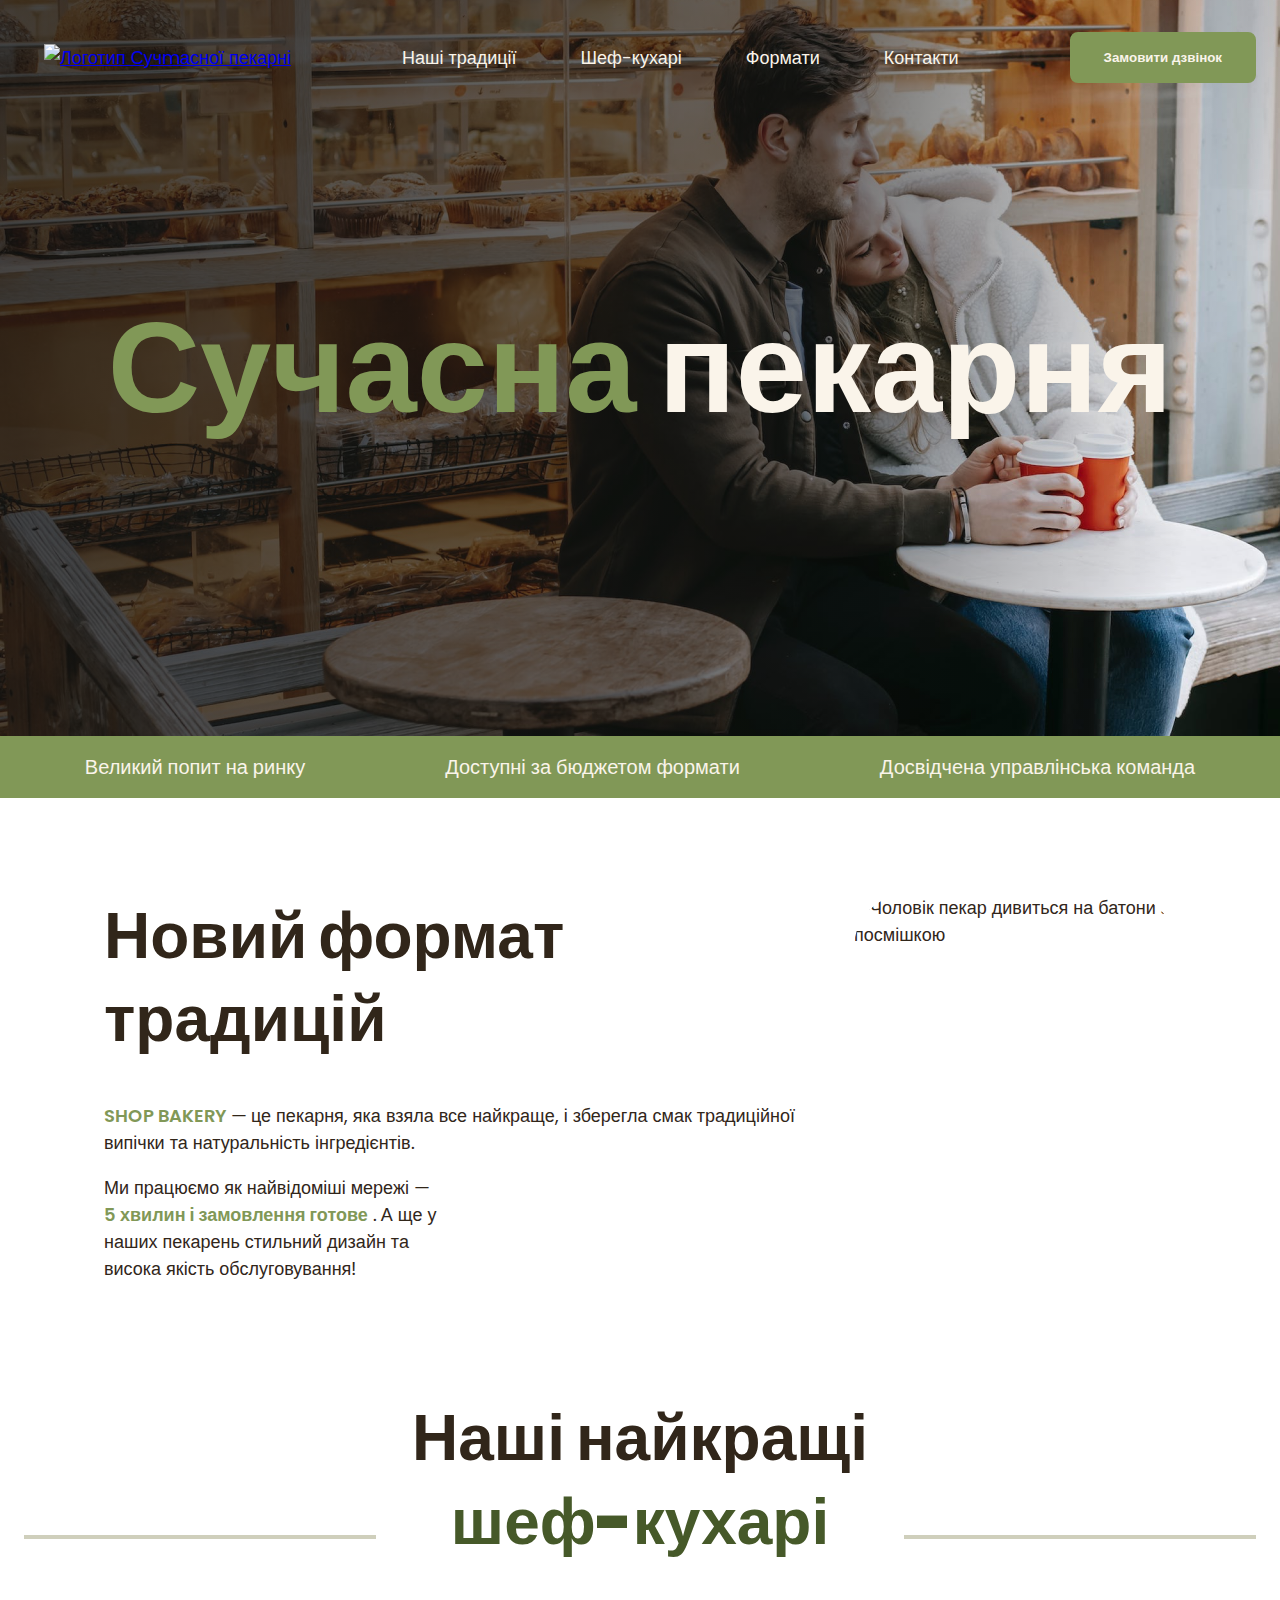
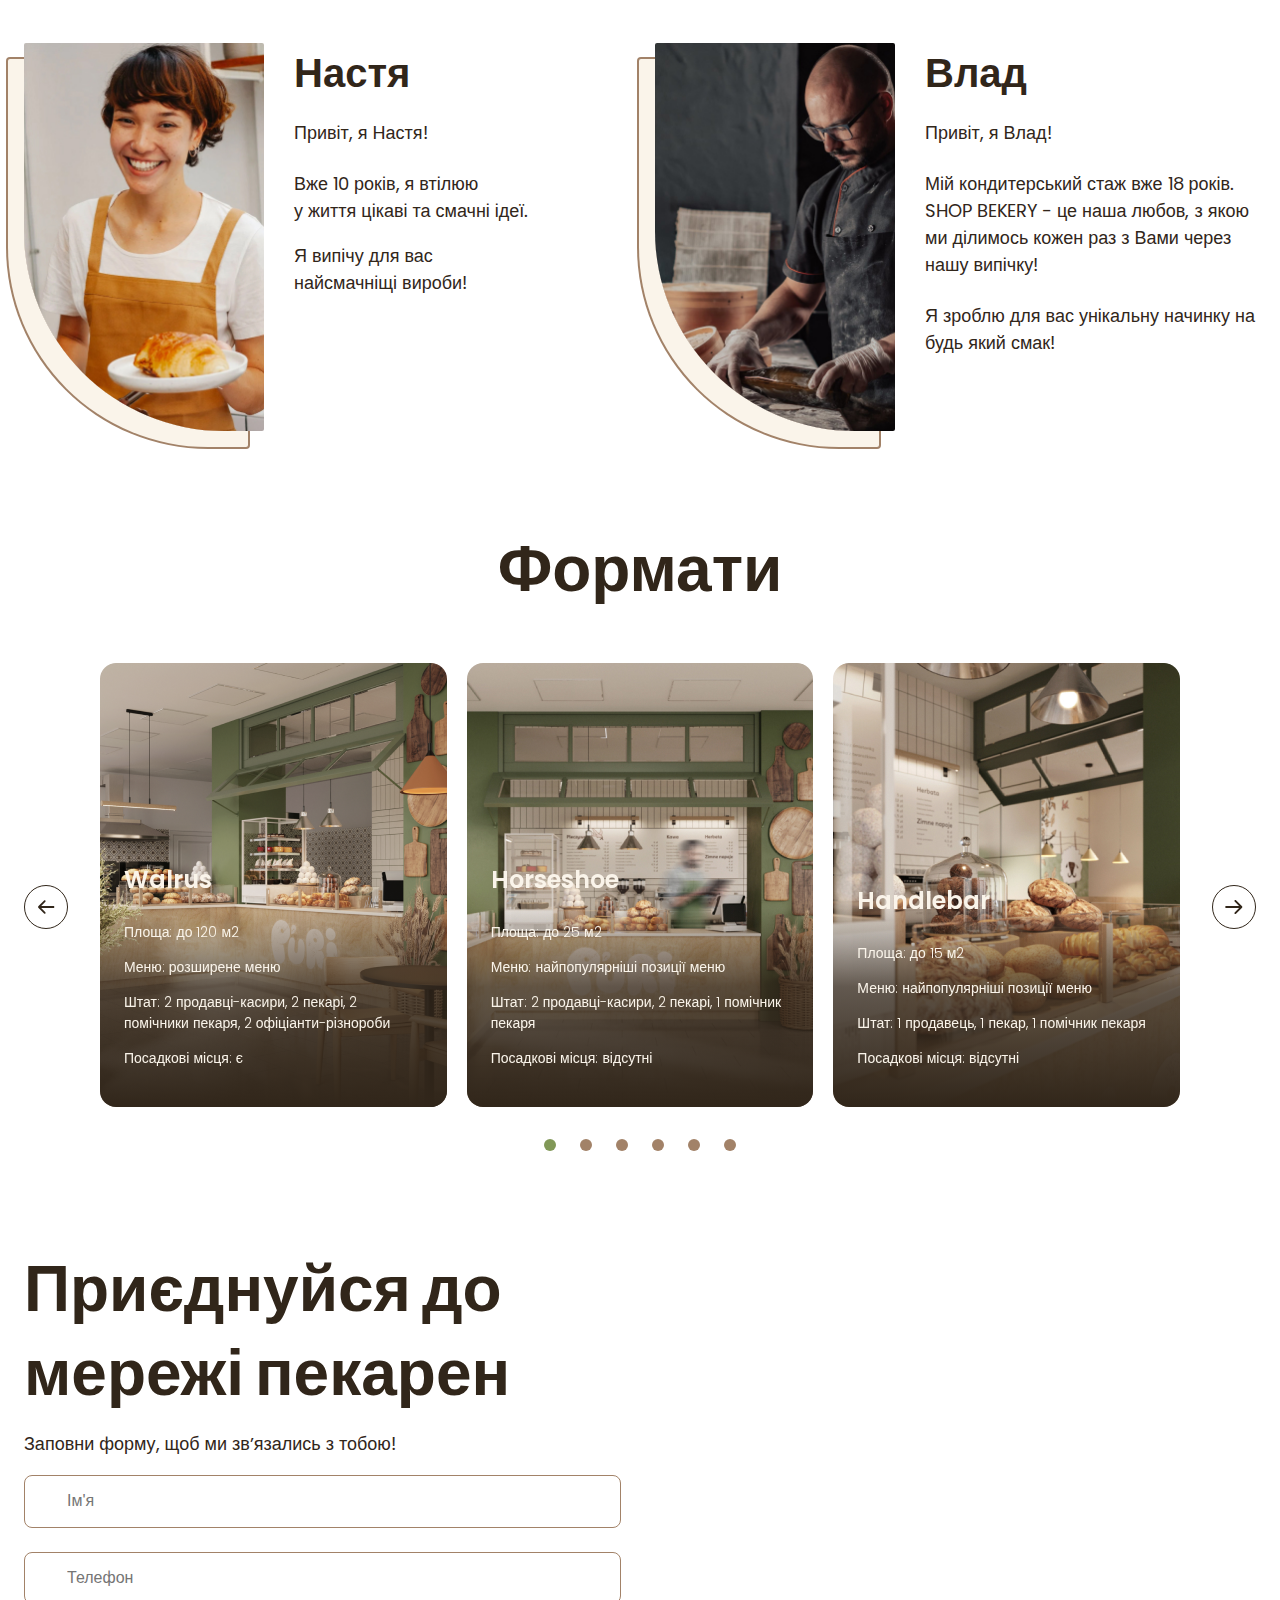
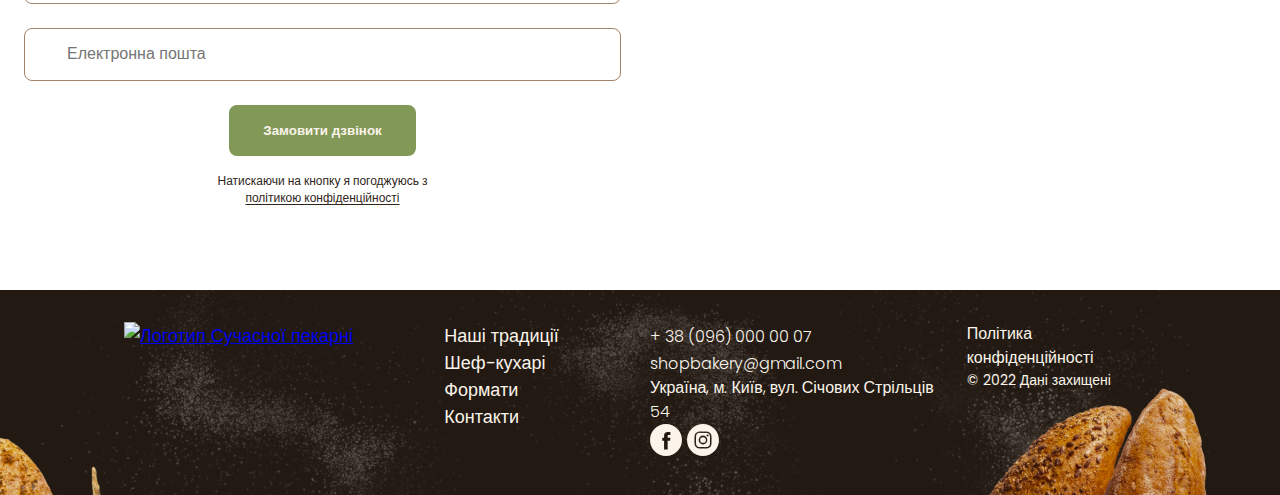
==== index.html @ 9d1c1f9d "мм" ====
<!DOCTYPE html>
<html lang="uk">
  <head>
    <meta charset="UTF-8" />
    <meta name="viewport" content="width=device-width, initial-scale=1.0" />
    <title>Сучасна пекарня</title>
    <!-- Styles  -->
    <link rel="stylesheet" href="./css/main.min.css" />
    <link
      rel="stylesheet"
      href="https://cdn.jsdelivr.net/npm/swiper@11/swiper-bundle.min.css"
    />
  </head>
  <body>
    <header class="header">
      <div class="container">
        <div class="header__container">
          <nav class="header__nav">
            <a href="/">
              <img src="./images/logo.svg" alt="Логотип Сучmасної пекарні" />
            </a>
            <ul class="header__menu">
              <li>
                <a class="link" href="#traditions-section">Наші традиції</a>
              </li>
              <li><a class="link" href="#chefs-section">Шеф-кухарі</a></li>
              <li><a class="link" href="#format-section">Формати</a></li>
              <li><a class="link" href="#contact-section">Контакти</a></li>
            </ul>
          </nav>
          <button class="header__button button modal-btn-open" type="button">
            Замовити дзвінок
          </button>
          <button class="header__burger menu-btn-open" type="button">
            <svg width="24" height="24">
              <use href="./images/icons.svg#icon-menu"></use>
            </svg>
          </button>
          <div class="mobile-menu">
            <button class="mobile-menu__btn-close menu-btn-close" type="button">
              <svg width="24" height="24">
                <use href="./images/icons.svg#icon-close"></use>
              </svg>
            </button>
            <a class="mobile-menu__logo" href="/">
              <img
                src="./images/logo-dark.svg"
                alt="Логотип Сучmасної пекарні"
              />
            </a>
            <ul class="mobile-menu__list">
              <li>
                <a class="mobile-menu__link" href="#traditions-section">
                  Наші традиції
                </a>
              </li>
              <li>
                <a class="mobile-menu__link" href="#chefs-section">
                  Шеф-кухарі
                </a>
              </li>
              <li>
                <a class="mobile-menu__link" href="#formats-section">Формати</a>
              </li>
              <li>
                <a class="mobile-menu__link" href="#contact-section">
                  Контакти
                </a>
              </li>
            </ul>
          </div>
        </div>
      </div>
    </header>
    <main>
      <section class="hero-section">
        <div class="container">
          <h1 class="hero-section__title">
            <span class="text-brand">Сучасна</span> пекарня
          </h1>
          <button
            class="hero-section__button button modal-btn-open"
            type="button"
          >
            Замовити дзвінок
          </button>
        </div>
      </section>
      <section class="advantages-section">
        <div class="container">
          <h2 class="visualy-hidden">Наші переваги</h2>
          <ul class="advantages-section__list">
            <li class="advantages-section__item">Великий попит на ринку</li>
            <li class="advantages-section__item">
              Доступні за бюджетом формати
            </li>
            <li class="advantages-section__item">
              Досвідчена управлінська команда
            </li>
          </ul>
        </div>
      </section>
      <section class="traditions-section section" id="traditions-section">
        <div class="container">
          <div class="traditions-section__container">
            <div class="traditions-section__content">
              <h2 class="traditions-section__title section__title">
                Новий формат традицій
              </h2>
              <p>
                <span class="text-brand text-bold text-uppercase"
                  >shop bakery</span
                >
                — це пекарня, яка взяла все найкраще, і зберегла смак
                традиційної випічки та натуральність інгредієнтів.
              </p>
              <p
                class="traditions-section__text traditions-section__text--limited"
              >
                Ми працюємо як найвідоміші мережі —
                <span class="text-brand text-bold"
                  >5 хвилин і замовлення готове</span
                >
                . А ще у наших пекарень стильний дизайн та висока якість
                обслуговування!
              </p>
            </div>
            <img
              class="traditions-section__image"
              srcset="./images/baker-man.jpg 1x, ./images/baker-man@2x.jpg 2x"
              src="./images/baker-man.jpg"
              alt="Чоловік пекар дивиться на батони з посмішкою"
            />
          </div>
        </div>
      </section>

      <section class="chefs-section section" id="chefs-section">
        <div class="container container__cs">
          <h2
            class="chefs-section__title section__title section__title--centered"
          >
            Наші найкращі <br />
            <span class="text-brand-dark">шеф-кухарі</span>
          </h2>
          <ul class="chefs-section__list">
            <li class="chefs-section__item">
              <article class="chef-card">
                <img
                  class="chef-card__photo"
                  src="./images/Nastya-chef.jpg"
                  alt="Nastya-chef"
                />
                <div>
                  <h3 class="chef-card__title">Настя</h3>
                  <p class="chef-card__text">Привіт, я Настя!</p>
                  <p>
                    Вже 10 років, я втілюю <br />
                    у життя цікаві та смачні ідеї.
                  </p>
                  <p class="chef-card__text">
                    Я випічу для вас<br />
                    найсмачніщі вироби!
                  </p>
                </div>
              </article>
            </li>

            <li class="chefs-section__item">
              <article class="chef-card">
                <img
                  class="chef-card__photo"
                  src="./images/Vlad-chef.jpg"
                  alt="Vlad-chef"
                />
                <div>
                  <h3 class="chef-card__title">Влад</h3>
                  <p class="chef-card__text">Привіт, я Влад!</p>
                  <p class="chef-card__text">
                    Мій кондитерський стаж вже 18 років. SHOP BEKERY - це наша
                    любов, з якою ми ділимось кожен раз з Вами через нашу
                    випічку!
                  </p>
                  <p class="chef-card__text">
                    Я зроблю для вас унікальну начинку на будь який смак!
                  </p>
                </div>
              </article>
            </li>
          </ul>
        </div>
      </section>
      <section class="formats-section section" id="formats-section">
        <div class="container container__format">
          <h2
            class="formats-section__title section__title section__title--centered"
          >
            Формати
          </h2>
          <div class="formats-section__slider">
            <button
              class="formats-section__button carousel-button prev"
              type="button"
            >
              <svg class="carousel-arrow" wigth="32" height="40">
                <use href="./images/icons.svg#icon-arrow"></use>
              </svg>
            </button>
            <div class="formats-section__container swiper-container">
              <ul class="formats-section__list swiper-wrapper">
                <li class="swiper-slide">
                  <article class="format-card">
                    <div class="format-card__container">
                      <img
                        class="format-card__image"
                        src="./images/walrus-format.jpg"
                        alt="walrus-format"
                      />
                    </div>
                    <h3 class="format-card__title" lang="en">Walrus</h3>
                    <div class="format-card__text">
                      <p>Площа: до 120 м2</p>
                      <p>Меню: розширене меню</p>
                      <p>
                        Штат: 2 продавці-касири, 2 пекарі, 2 помічники пекаря, 2
                        офіціанти-різнороби
                      </p>
                      <p>Посадкові місця: є</p>
                    </div>
                  </article>
                </li>
                <li class="swiper-slide">
                  <article class="format-card">
                    <img
                      class="format-card__image"
                      src="./images/Horseshoe-format.jpg"
                      alt="Horseshoe-format"
                    />
                    <h3 class="format-card__title" lang="en">Horseshoe</h3>
                    <div class="format-card__text">
                      <p>Площа: до 25 м2</p>
                      <p>Меню: найпопулярніші позиції меню</p>
                      <p>
                        Штат: 2 продавці-касири, 2 пекарі, 1 помічник пекаря
                      </p>
                      <p>Посадкові місця: відсутні</p>
                    </div>
                  </article>
                </li>
                <li class="swiper-slide">
                  <article class="format-card">
                    <img
                      class="format-card__image"
                      src="./images/Handlebar-format.jpg"
                      alt="Handlebar-format"
                    />
                    <h3 class="format-card__title" lang="en">Handlebar</h3>
                    <div class="format-card__text">
                      <p>Площа: до 15 м2</p>
                      <p>Меню: найпопулярніші позиції меню</p>
                      <p>Штат: 1 продавець, 1 пекар, 1 помічник пекаря</p>
                      <p>Посадкові місця: відсутні</p>
                    </div>
                  </article>
                </li>
                <li class="swiper-slide">
                  <article class="format-card">
                    <div class="format-card__container">
                      <img
                        class="format-card__image"
                        src="./images/walrus-format.jpg"
                        alt="walrus-format"
                      />
                    </div>
                    <h3 class="format-card__title" lang="en">Walrus</h3>
                    <div class="format-card__text">
                      <p>Площа: до 120 м2</p>
                      <p>Меню: розширене меню</p>
                      <p>
                        Штат: 2 продавці-касири, 2 пекарі, 2 помічники пекаря, 2
                        офіціанти-різнороби
                      </p>
                      <p>Посадкові місця: є</p>
                    </div>
                  </article>
                </li>
                <li class="swiper-slide">
                  <article class="format-card">
                    <img
                      class="format-card__image"
                      src="./images/Horseshoe-format.jpg"
                      alt="Horseshoe-format"
                    />
                    <h3 class="format-card__title" lang="en">Horseshoe</h3>
                    <div class="format-card__text">
                      <p>Площа: до 25 м2</p>
                      <p>Меню: найпопулярніші позиції меню</p>
                      <p>
                        Штат: 2 продавці-касири, 2 пекарі, 1 помічник пекаря
                      </p>
                      <p>Посадкові місця: відсутні</p>
                    </div>
                  </article>
                </li>
                <li class="swiper-slide">
                  <article class="format-card">
                    <img
                      class="format-card__image"
                      src="./images/Handlebar-format.jpg"
                      alt="Handlebar-format"
                    />
                    <h3 class="format-card__title" lang="en">Handlebar</h3>
                    <div class="format-card__text">
                      <p>Площа: до 15 м2</p>
                      <p>Меню: найпопулярніші позиції меню</p>
                      <p>Штат: 1 продавець, 1 пекар, 1 помічник пекаря</p>
                      <p>Посадкові місця: відсутні</p>
                    </div>
                  </article>
                </li>
              </ul>
              <div class="pagination">
                <span class="pagination-button"></span>
                <span class="pagination-button"></span>
                <span class="pagination-button"></span>
                <span class="pagination-button"></span>
              </div>
            </div>
            <button
              class="formats-section__button carousel-button next"
              type="button"
            >
              <svg class="carousel-arrow">
                <use href="./images/icons.svg#icon-arrow"></use>
              </svg>
            </button>
          </div>
        </div>
      </section>
      <section class="contact-section section" id="contact-section">
        <div class="container container__format">
          <div class="contact-section__container">
            <div class="contact-section__form">
              <h2 class="contact-section__title section__title">
                Приєднуйся до мережі пекарен
              </h2>
              <p>Заповни форму, щоб ми звʼязались з тобою!</p>
              <form name="contact-form" autocomplete="off">
                <div class="contact-section__form-field input">
                  <label class="input__label visualy-hidden" for="user-name"
                    >Ім'я</label
                  >
                  <input
                    class="input__control"
                    type="text"
                    name="user-name"
                    id="user-name"
                    placeholder="Ім'я"
                    required
                  />
                </div>
                <div class="contact-section__form-field input">
                  <label class="input__label visualy-hidden" for="user-tel"
                    >Телефон</label
                  >
                  <input
                    class="input__control"
                    type="tel"
                    name="user-tel"
                    id="user-tel"
                    placeholder="Телефон"
                    required
                  />
                </div>

                <div class="contact-section__form-field input">
                  <label class="input__label visualy-hidden" for="user-email"
                    >Електронна пошта</label
                  >
                  <input
                    class="input__control"
                    type="email"
                    name="user-email"
                    id="user-email"
                    placeholder="Електронна пошта"
                    required
                  />
                </div>

                <button class="contact-section__button button" type="submit">
                  Замовити дзвінок
                </button>
                <p class="form-terms">
                  Натискаючи на кнопку я погоджуюсь з
                  <a class="form-terms__link" href="#"
                    >політикою конфіденційності</a
                  >
                </p>
              </form>
            </div>
            <iframe
              class="contact-section__map"
              src="https://www.google.com/maps/embed?pb=!1m18!1m12!1m3!1d2540.1640531314047!2d30.491233500000003!3d50.4566697!2m3!1f0!2f0!3f0!3m2!1i1024!2i768!4f13.1!3m3!1m2!1s0x40d4ce637bfe1717%3A0x5370c2254ad1b952!2z0LLRg9C70LjRhtGPINCh0ZbRh9C-0LLQuNGFINCh0YLRgNGW0LvRjNGG0ZbQsiwgNTQsINCa0LjRl9CyLCAwMjAwMA!5e0!3m2!1suk!2sua!4v1704714041042!5m2!1suk!2sua"
              style="border: 0"
              allowfullscreen=""
              loading="lazy"
              referrerpolicy="no-referrer-when-downgrade"
            ></iframe>
          </div>
        </div>
      </section>
    </main>
    <footer class="footer">
      <div class="container">
        <div class="footer__container">
          <nav class="footer__nav">
            <div class="footer__logo">
              <a href="#">
                <img src="./images/logo.svg" alt="Логотип Сучасної пекарні" />
              </a>
            </div>

            <ul class="footer__menu">
              <li>
                <a class="link" href="#traditions-section">Наші традиції</a>
              </li>
              <li><a class="link" href="#chefs-section">Шеф-кухарі</a></li>
              <li><a class="link" href="#format-section">Формати</a></li>
              <li><a class="link" href="#contact-section">Контакти</a></li>
            </ul>
          </nav>
          <address class="footer__address">
            <div class="footer__address-container">
              <ul class="footer__address-list">
                <li>
                  <a class="footer__address-link" href="tel:+380960000007"
                    >+ 38 (096) 000 00 07</a
                  >
                </li>
                <li>
                  <a
                    class="footer__address-link"
                    href="mailto:shopbakery@gmail.com"
                    >shopbakery@gmail.com</a
                  >
                </li>
                <li>
                  <a
                    class="footer__address-link"
                    href="https://maps.app.goo.gl/PXU4t8xw4xwvBnFk7"
                    target="_blank"
                  >
                    Україна, м. Київ, вул. Січових Стрільців 54
                  </a>
                </li>
              </ul>
              <div>
                <a href="#">
                  <svg class="footer__adress-icon" width="32" height="32">
                    <use href="./images/icons.svg#icon-facebook"></use>
                  </svg>
                </a>
                <a href="#">
                  <svg class="footer__adress-icon" width="32" height="32">
                    <use href="./images/icons.svg#icon-instagram"></use>
                  </svg>
                </a>
              </div>
            </div>
            <div class="footer__address-info">
              <a class="footer__address-link" href="#" target="_blank"
                >Політика конфіденційності</a
              >
              <p class="footer__address-copyright">&copy; 2022 Дані захищені</p>
            </div>
          </address>
        </div>
      </div>
    </footer>

    <div class="backdrop is-hidden">
      <div class="modal">
        <button class="modal__btn-close modal-btn-close" type="button">
          <svg width="32" height="32">
            <use href="./images/icons.svg#icon-close"></use>
          </svg>
        </button>
        <h2>Замовити дзвінок</h2>
        <p>Залишіть заявку та наш спеціаліст зв'яжеться з Вами!</p>
        <form name="modal-form" autocomplete="off">
          <div class="modal__form-field input">
            <label class="input__label visualy-hidden" for="user-name"
              >Ім'я</label
            >
            <input
              class="input__control"
              type="text"
              name="user-name"
              id="user-name"
              placeholder="Ім'я"
              required
            />
          </div>
          <div class="modal__form-field input">
            <label class="input__label visualy-hidden" for="user-tel"
              >Телефон</label
            >
            <input
              class="input__control"
              type="tel"
              name="user-tel"
              id="user-tel"
              placeholder="Телефон"
              required
              pattern="^\+[0-9]{12}"
            />
          </div>

          <div class="modal__form-field input">
            <label class="input__label visualy-hidden" for="user-email"
              >Електронна пошта</label
            >
            <input
              class="input__control"
              type="email"
              name="user-email"
              id="user-email"
              placeholder="Електронна пошта"
              required
            />
          </div>

          <button class="modal__button button" type="submit">
            Замовити дзвінок
          </button>
          <p class="form-terms">
            Натискаючи на кнопку я погоджуюсь з
            <a class="form-terms__link" href="#">політикою конфіденційності</a>
          </p>
        </form>
      </div>
    </div>
    <script src="https://cdn.jsdelivr.net/npm/swiper@11/swiper-bundle.min.js"></script>
    <script src="./js/modal.js"></script>
    <script src="./js/mobile-menu.js"></script>
    <script src="./js/formats-slider.js"></script>
  </body>
</html>
<!-- Образец checkbox
          <div class="checkbox">
            <input
              class="checkbox-input visualy-hidden"
              type="checkbox"
              id="terms-conditions"
              name="terms-conditions"
            />
            <label class="checkbox-label" for="terms-conditions"
              >Я точно погоджуюсь з політикою конфіденційності
            </label>
          </div> -->
---- css/main.min.css ----
@font-face{font-display:swap;font-family:"Poppins";font-weight:300;src:url("../fonts/poppins-v20-latin-300.woff2") format("woff2")}@font-face{font-display:swap;font-family:"Poppins";font-weight:400;src:url("../fonts/poppins-v20-latin-regular.woff2") format("woff2")}@font-face{font-display:swap;font-family:"Poppins";font-weight:600;src:url("../fonts/poppins-v20-latin-600.woff2") format("woff2")}@font-face{font-display:swap;font-family:"Poppins";font-weight:900;src:url("../fonts/poppins-v20-latin-900.woff2") format("woff2")}.text-brand{color:var(--color-brand-normal)}.text-brand-dark{color:var(--color-brand-dark)}.text-bold{font-weight:600}.text-uppercase{text-transform:uppercase}.visualy-hidden{position:absolute;left:-10000px;top:auto;width:1px;height:1px;overflow:hidden}:root{--color-brand-normal: #819857;--color-brand-light: #cfcfbc;--color-brand-dark: #465929;--color-primary-dark: #31261a;--color-primary-light: #faf4ea;--color-secondary-dark: #a28268}*,*::after,*::before{-webkit-box-sizing:border-box;box-sizing:border-box}body{color:var(--color-primary-dark);border-color:var(--color-primary-light);font-family:"Poppins",sans-serif;font-size:16px;font-weight:300;line-height:1.5;margin:0}body img{display:block;max-width:100%;height:auto;-o-object-fit:cover;object-fit:cover}@media screen and (min-width: 1280px){body{font-size:18px;font-weight:400}}h1,h2,h3,h4,h5,h6,p{margin-top:0}a{display:inline-block}address{font-style:normal}ul{list-style-type:none;padding:0;margin:0}.button{display:block;padding:16px 32px;color:var(--color-primary-light);font-weight:600;background-color:var(--color-brand-normal);border:2px solid var(--color-brand-normal);border-radius:8px;cursor:pointer}.button:hover{color:var(--color-brand-dark);background-color:var(--color-primary-light)}@media screen and (min-width: 768px){.button{padding:16px 32px}}.carousel-button{width:44px;height:44px;display:-webkit-box;display:-ms-flexbox;display:flex;-webkit-box-align:center;-ms-flex-align:center;align-items:center;-webkit-box-pack:center;-ms-flex-pack:center;justify-content:center;-ms-flex-negative:0;flex-shrink:0;fill:var(--color-primary-dark);background-color:rgba(0,0,0,0);border-radius:50%;border:1px solid var(--color-primary-dark);cursor:pointer;padding:0}.carousel-button:hover{fill:var(--color-primary-light);background-color:var(--color-primary-dark)}.carousel-button.next{-webkit-transform:rotate(0.5turn);transform:rotate(0.5turn)}.chef-card{display:-webkit-box;display:-ms-flexbox;display:flex;-webkit-box-align:start;-ms-flex-align:start;align-items:flex-start;gap:16px}@media screen and (min-width: 1280px){.chef-card{gap:30px}}.chef-card__photo{width:140px;border-radius:2px 2px 2px 200px;-webkit-box-shadow:-8px 8px 0 0 var(--color-primary-light),-8px 8px 0 2px var(--color-secondary-dark);box-shadow:-8px 8px 0 0 var(--color-primary-light),-8px 8px 0 2px var(--color-secondary-dark)}@media screen and (min-width: 1280px){.chef-card__photo{width:240px;-webkit-box-shadow:-16px 16px 0 0 var(--color-primary-light),-16px 16px 0 2px var(--color-secondary-dark);box-shadow:-16px 16px 0 0 var(--color-primary-light),-16px 16px 0 2px var(--color-secondary-dark)}}.chef-card__title{margin-bottom:16px;font-size:24px;font-weight:600}@media screen and (min-width: 768px){.chef-card__title{font-size:40px}}.chef-card__text{font-size:14px;margin-bottom:24px}@media screen and (min-width: 768px){.chef-card__text{font-size:18px}}.chef-card__text:last-child{margin-bottom:0}.format-card{position:relative;display:-webkit-box;display:-ms-flexbox;display:flex;-webkit-box-orient:vertical;-webkit-box-direction:normal;-ms-flex-direction:column;flex-direction:column;-webkit-box-pack:end;-ms-flex-pack:end;justify-content:flex-end;height:444px;padding:24px;border-radius:16px;background-image:-webkit-gradient(linear, left top, left bottom, color-stop(55.21%, rgba(49, 38, 26, 0)), color-stop(72.92%, rgba(46, 35, 24, 0.71)), to(var(--color-primary-dark)));background-image:linear-gradient(180deg, rgba(49, 38, 26, 0) 55.21%, rgba(46, 35, 24, 0.71) 72.92%, var(--color-primary-dark) 100%);overflow:hidden}.format-card__image{position:absolute;top:0;left:0;width:100%;height:100%;z-index:-1}.format-card__title{color:var(--color-primary-light);font-size:24px;font-weight:600}.format-card__text{font-size:14px;font-weight:300;color:var(--color-primary-light)}.input{position:relative}.input__label{position:absolute;left:42px;top:16px}.input__control{padding:16px 42px;width:100%;font-size:16px;line-height:1.17;border-radius:8px;border:1px solid var(--color-secondary-dark);background-color:rgba(0,0,0,0)}.input:focus{border-color:var(--color-brand-normal);outline:none}.input::-webkit-input-placeholder{color:var(--color-secondary-dark);font-size:16px;line-height:1.17}.input::-moz-placeholder{color:var(--color-secondary-dark);font-size:16px;line-height:1.17}.input:-ms-input-placeholder{color:var(--color-secondary-dark);font-size:16px;line-height:1.17}.input::-ms-input-placeholder{color:var(--color-secondary-dark);font-size:16px;line-height:1.17}.input::placeholder{color:var(--color-secondary-dark);font-size:16px;line-height:1.17}.input:focus::-webkit-input-placeholder{color:var(--color-primary-dark)}.input:focus::-moz-placeholder{color:var(--color-primary-dark)}.input:focus:-ms-input-placeholder{color:var(--color-primary-dark)}.input:focus::-ms-input-placeholder{color:var(--color-primary-dark)}.input:focus::placeholder{color:var(--color-primary-dark)}.link{color:var(--color-primary-light);text-decoration:none;-webkit-transition:color .3s;transition:color .3s}.link:hover{color:var(--color-brand-normal)}.pagination{display:-webkit-box;display:-ms-flexbox;display:flex;-webkit-box-align:center;-ms-flex-align:center;align-items:center;gap:24px;-webkit-box-pack:center;-ms-flex-pack:center;justify-content:center}.pagination__button{width:12px;height:12px;padding:0;background-color:var(--color-secondary-dark);border-radius:50%}.pagination__button--active{background-color:var(--color-brand-normal)}.advantages-section{padding:16px 0}@media screen and (min-width: 768px){.advantages-section{background-color:var(--color-brand-normal)}}.advantages-section__list{display:-webkit-box;display:-ms-flexbox;display:flex;-webkit-box-orient:vertical;-webkit-box-direction:normal;-ms-flex-direction:column;flex-direction:column;gap:16px;background-color:var(--color-brand-light);border-radius:24px;padding:24px 40px}@media screen and (min-width: 768px){.advantages-section__list{-webkit-box-orient:horizontal;-webkit-box-direction:normal;-ms-flex-direction:row;flex-direction:row;-webkit-box-pack:center;-ms-flex-pack:center;justify-content:center;gap:140px;background-color:rgba(0,0,0,0);border-radius:0;padding:0}}.advantages-section__item{color:var(--color-primary-dark);font-size:14px;font-weight:300}@media screen and (min-width: 768px){.advantages-section__item{color:var(--color-primary-light);font-size:20px}}.chefs-section__title{position:relative;margin:0 auto 24px}@media screen and (min-width: 1280px){.chefs-section__title{margin-bottom:80px}}.chefs-section__title::after,.chefs-section__title::before{display:none;position:absolute;bottom:24px;width:352px;border:2px solid var(--color-brand-light);content:""}@media screen and (min-width: 1280px){.chefs-section__title::after,.chefs-section__title::before{display:block}}.chefs-section__title::before{left:0}.chefs-section__title::after{right:0}.chefs-section__list{display:-webkit-box;display:-ms-flexbox;display:flex;-webkit-box-orient:vertical;-webkit-box-direction:normal;-ms-flex-direction:column;flex-direction:column;-ms-flex-wrap:wrap;flex-wrap:wrap;gap:20px}@media screen and (min-width: 768px){.chefs-section__list{gap:40px 30px;-webkit-box-orient:horizontal;-webkit-box-direction:normal;-ms-flex-direction:row;flex-direction:row}}@media screen and (min-width: 768px){.chefs-section__item{-ms-flex-preferred-size:calc((100% - 30px)/2);flex-basis:calc((100% - 30px)/2)}}.contact-section{padding-bottom:96px}.contact-section__container{display:-webkit-box;display:-ms-flexbox;display:flex;-webkit-box-orient:vertical;-webkit-box-direction:normal;-ms-flex-direction:column;flex-direction:column;gap:24px}@media screen and (min-width: 768px){.contact-section__container{-webkit-box-orient:horizontal;-webkit-box-direction:normal;-ms-flex-direction:row;flex-direction:row;gap:32px}}.contact-section__title{margin-bottom:16px}.contact-section__form-field{margin-bottom:16px}@media screen and (min-width: 768px){.contact-section__form-field{margin-bottom:24px}}.contact-section__button{display:block;margin:0 auto 16px}.contact-section__map{-ms-flex-negative:0;flex-shrink:0;height:176px;margin:0 -44px;border:none;border-radius:16px}@media screen and (min-width: 768px){.contact-section__map{margin:auto;width:360px;height:500px}}@media screen and (min-width: 1280px){.contact-section__map{width:603px;height:595px}}.container{width:100%;max-width:1288px;margin:0 auto;padding:0 24px}.footer{padding:32px 0;position:relative;background-color:var(--color-primary-dark);background-image:url("../images/footer-background.png");background-repeat:no-repeat;background-size:cover;background-position:center}.footer::before,.footer::after{position:absolute;background-repeat:no-repeat;bottom:0;content:""}.footer::before{width:180px;height:90px;left:0;background-image:url("../images/decor-bread-small.png")}.footer::after{width:380px;height:190px;right:0;background-image:url("../images/decor-bread-large.png")}.footer__container{display:-webkit-box;display:-ms-flexbox;display:flex;-webkit-box-orient:vertical;-webkit-box-direction:normal;-ms-flex-direction:column;flex-direction:column;gap:20px;padding-left:100px;padding-right:100px}@media screen and (min-width: 768px){.footer__container{-webkit-box-orient:horizontal;-webkit-box-direction:normal;-ms-flex-direction:row;flex-direction:row}}.footer__nav,.footer__address{display:-webkit-box;display:-ms-flexbox;display:flex;-webkit-box-orient:vertical;-webkit-box-direction:normal;-ms-flex-direction:column;flex-direction:column;gap:20px;text-align:center}@media screen and (min-width: 768px){.footer__nav,.footer__address{-webkit-box-orient:horizontal;-webkit-box-direction:normal;-ms-flex-direction:row;flex-direction:row;-ms-flex-preferred-size:50%;flex-basis:50%;text-align:left}}.footer__logo,.footer__menu{-webkit-box-flex:1;-ms-flex-positive:1;flex-grow:1}.footer__address-list,.footer__address-info{-webkit-box-flex:1;-ms-flex-positive:1;flex-grow:1}.footer__address-link{color:var(--color-primary-light);font-size:16px;font-weight:300;text-decoration:none}.footer__address-link:hover{color:var(--color-brand-normal)}.footer__adress-icon{fill:var(--color-primary-light)}.footer__adress-icon:hover{fill:var(--color-brand-normal);stroke:blue}.footer__address-copyright{font-size:14px;color:var(--color-primary-light)}.form-terms{margin:0 auto;max-width:220px;text-align:center;font-size:12px;font-weight:500;line-height:1.46}.form-terms__link{color:var(--color-primary-dark);text-underline-offset:2px}.formats-section__slider{display:-webkit-box;display:-ms-flexbox;display:flex;-webkit-box-align:center;-ms-flex-align:center;align-items:center;gap:32px}.formats-section__container{overflow:hidden}.formats-section__list{margin-bottom:32px}.formats-section__button{display:none}@media screen and (min-width: 768px){.formats-section__button{display:-webkit-box;display:-ms-flexbox;display:flex}}.header{position:absolute;top:0;left:0;width:100%;padding-top:16px;padding-left:20px}@media screen and (min-width: 1280px){.header{padding-top:32px}}.header__container{display:-webkit-box;display:-ms-flexbox;display:flex;-webkit-box-align:center;-ms-flex-align:center;align-items:center;max-width:1240px;-webkit-box-pack:center;-ms-flex-pack:center;justify-content:center;gap:40px}.header__nav{display:-webkit-box;display:-ms-flexbox;display:flex;-webkit-box-align:center;-ms-flex-align:center;align-items:center;-webkit-box-flex:1;-ms-flex-positive:1;flex-grow:1;gap:40px}.header__menu{display:none}@media screen and (min-width: 1280px){.header__menu{display:-webkit-box;display:-ms-flexbox;display:flex;gap:64px;-webkit-box-flex:1;-ms-flex-positive:1;flex-grow:1;-webkit-box-pack:center;-ms-flex-pack:center;justify-content:center}}.header__button{display:none}@media screen and (min-width: 1280px){.header__button{display:block}}.header__burger{background-color:rgba(0,0,0,0);border:none;width:24px;height:24px;padding:0;fill:var(--color-primary-light);padding-right:8%}@media screen and (min-width: 1280px){.header__burger{display:none}}.hero-section{padding:124px 0;background-image:linear-gradient(103deg, rgba(18, 18, 17, 0.78) 2.03%, rgba(18, 18, 17, 0.6) 58.46%, rgba(18, 18, 17, 0) 90.36%),url("../images/hero-section-background.jpg");background-repeat:no-repeat;background-position:center top;background-size:cover}@media screen and (min-width: 1280px){.hero-section{padding:272px 0}}@media screen and (min-device-pixel-ratio: 2),(-webkit-min-device-pixel-ratio: 2),(min-resolution: 192dpi),(min-resolution: 2dppx){.hero-section{background-image:linear-gradient(103deg, rgba(18, 18, 17, 0.78) 2.03%, rgba(18, 18, 17, 0.6) 58.46%, rgba(18, 18, 17, 0) 90.36%),url("../images/hero-section-background@2x.jpg")}}.hero-section__title{margin-bottom:48px;color:var(--color-primary-light);text-align:center;font-size:67px;line-height:1;font-weight:900}@media screen and (min-width: 1280px){.hero-section__title{font-size:128px;line-height:1.5;margin-bottom:0}}.hero-section__button{margin:0 auto}@media screen and (min-width: 1280px){.hero-section__button{display:none}}.mobile-menu{position:fixed;top:0;left:0;z-index:2;width:100%;height:100%;padding:16px 24px;background-color:var(--color-primary-light);-webkit-transform:translateX(100%);transform:translateX(100%);-webkit-transition:.3s;transition:.3s}.mobile-menu::after{position:absolute;bottom:0;right:0;width:180px;height:240px;background-image:url("../../images/decor-bread-shtamp.png");content:""}.mobile-menu.is-open{-webkit-transform:translateX(0);transform:translateX(0)}.mobile-menu__btn-close{position:absolute;top:16px;right:24px;display:-webkit-box;display:-ms-flexbox;display:flex;-webkit-box-align:center;-ms-flex-align:center;align-items:center;-webkit-box-pack:center;-ms-flex-pack:center;justify-content:center;padding:0;fill:#000;stroke:var(--color-primary-dark);background-color:rgba(0,0,0,0);border:none;cursor:pointer}.mobile-menu__logo{margin-bottom:32px}.mobile-menu__list{display:-webkit-box;display:-ms-flexbox;display:flex;-webkit-box-orient:vertical;-webkit-box-direction:normal;-ms-flex-direction:column;flex-direction:column;gap:16px}.mobile-menu__link{color:var(--color-primary-dark);font-size:14px;line-height:1.5;text-decoration:none}.mobile-menu__link:hover{color:var(--color-brand-normal)}.backdrop{position:fixed;top:0;left:0;right:0;bottom:0;display:-webkit-box;display:-ms-flexbox;display:flex;-webkit-box-align:center;-ms-flex-align:center;align-items:center;-webkit-box-pack:center;-ms-flex-pack:center;justify-content:center;padding:20px 0;background-color:rgba(0,0,0,.5);-webkit-transition:opacity .3s,visibility .3s;transition:opacity .3s,visibility .3s}.backdrop.is-hidden{opacity:0;visibility:hidden;pointer-events:none}.modal{position:relative;width:100%;max-width:880px;height:100%;max-height:880px;background-color:var(--color-primary-light);border-radius:32px;padding:48px;overflow-y:auto}@media screen and (min-width: 768px){.modal{padding:128px}}.modal__btn-close{position:absolute;top:40px;right:40px;background-color:rgba(0,0,0,0);border-color:rgba(0,0,0,0)}.modal__form-field{margin-bottom:32px}.modal__button{margin:0 auto 24px}.modal::after{position:absolute;bottom:0;right:10px;width:180px;height:240px;content:"";background-image:url("../../images/decor-bread-shtamp.png")}.section{padding:20px 0}@media screen and (min-width: 768px){.section{padding:48px 0}}.section__title{font-size:32px;font-weight:900;line-height:1.5}@media screen and (min-width: 768px){.section__title{font-size:64px;line-height:1.3}}.section__title--centered{text-align:center}.traditions-section{padding-top:40px}@media screen and (min-width: 768px){.traditions-section{padding-top:96px}}.traditions-section__container{display:-webkit-box;display:-ms-flexbox;display:flex;-webkit-box-pack:center;-ms-flex-pack:center;justify-content:center;gap:40px;max-width:1205px;-webkit-box-align:start;-ms-flex-align:start;align-items:flex-start;margin:0 80px}.traditions-section__content{max-width:710px}.traditions-section__title{margin-bottom:42px}.traditions-section__image{display:none;border-radius:400px 400px 0px 0px}@media screen and (min-width: 768px){.traditions-section__image{display:block}}.traditions-section__text--limited{max-width:340px}/*# sourceMappingURL=main.min.css.map */
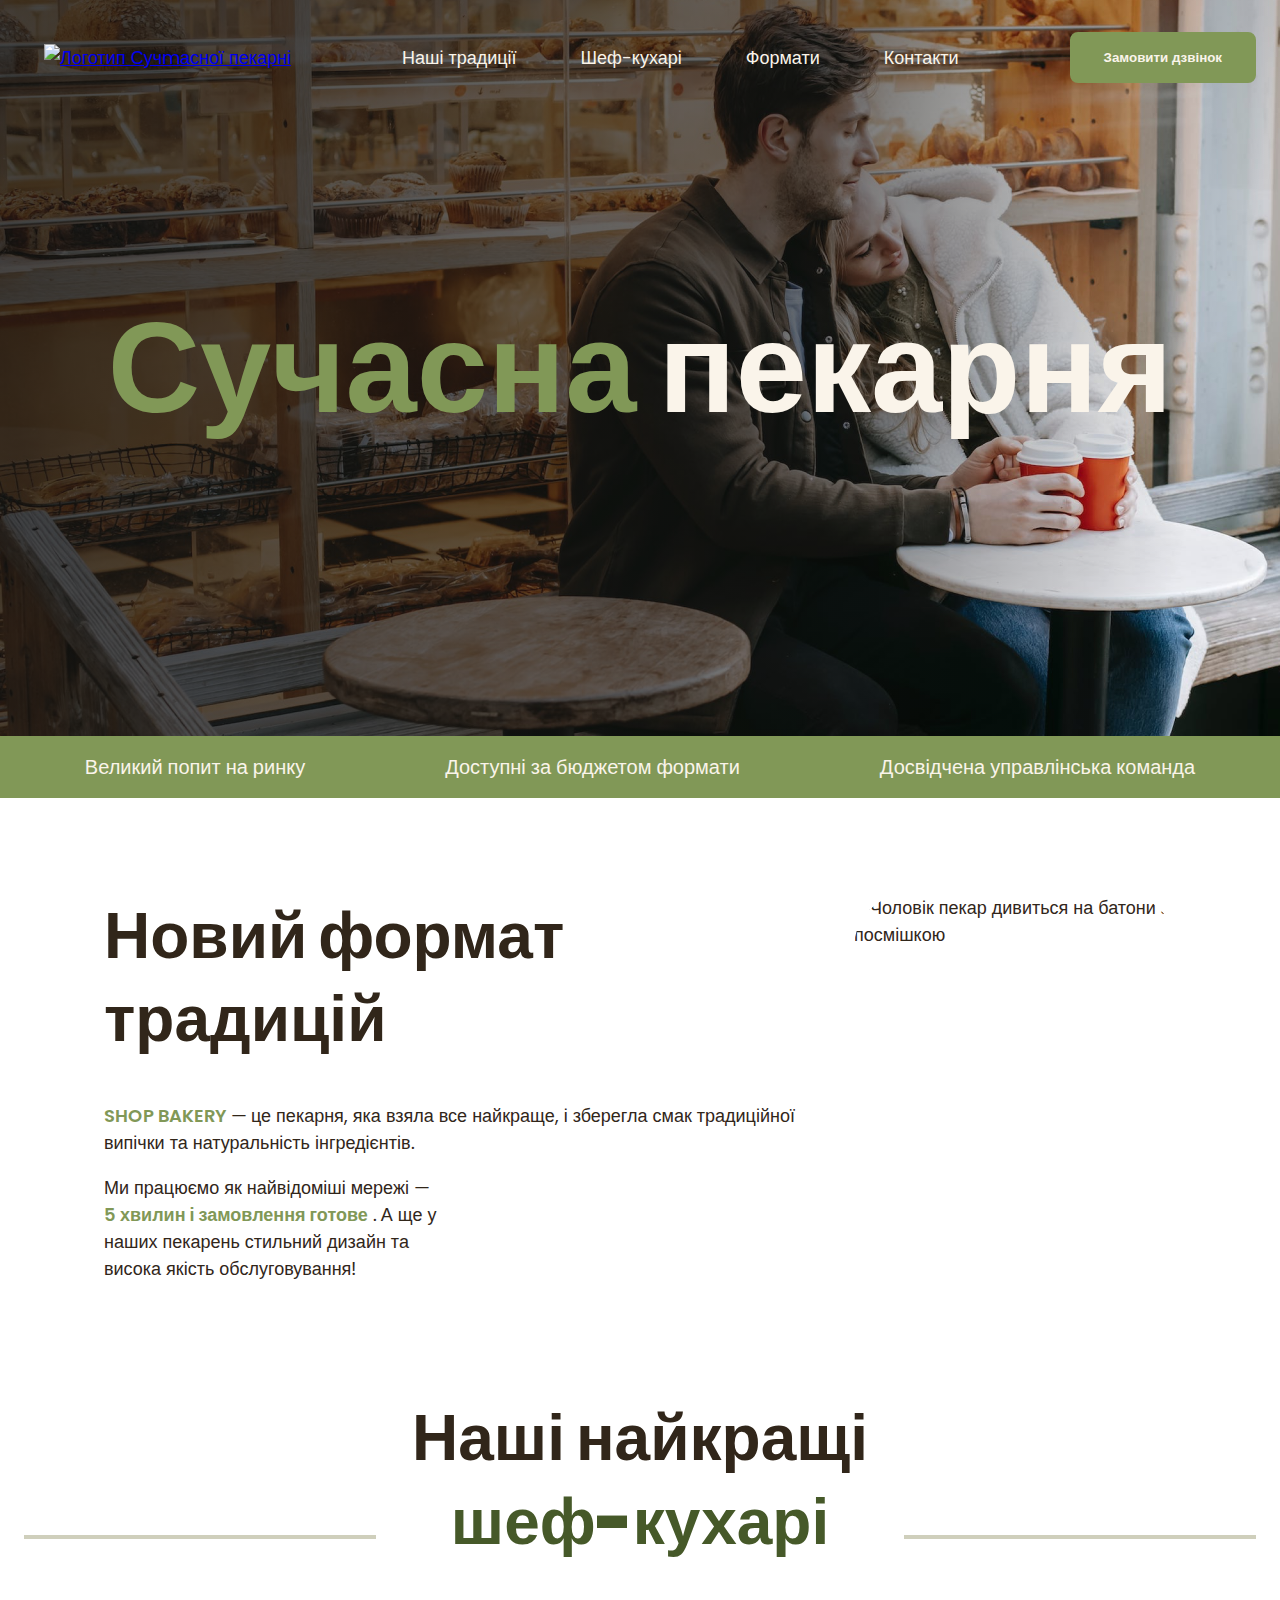
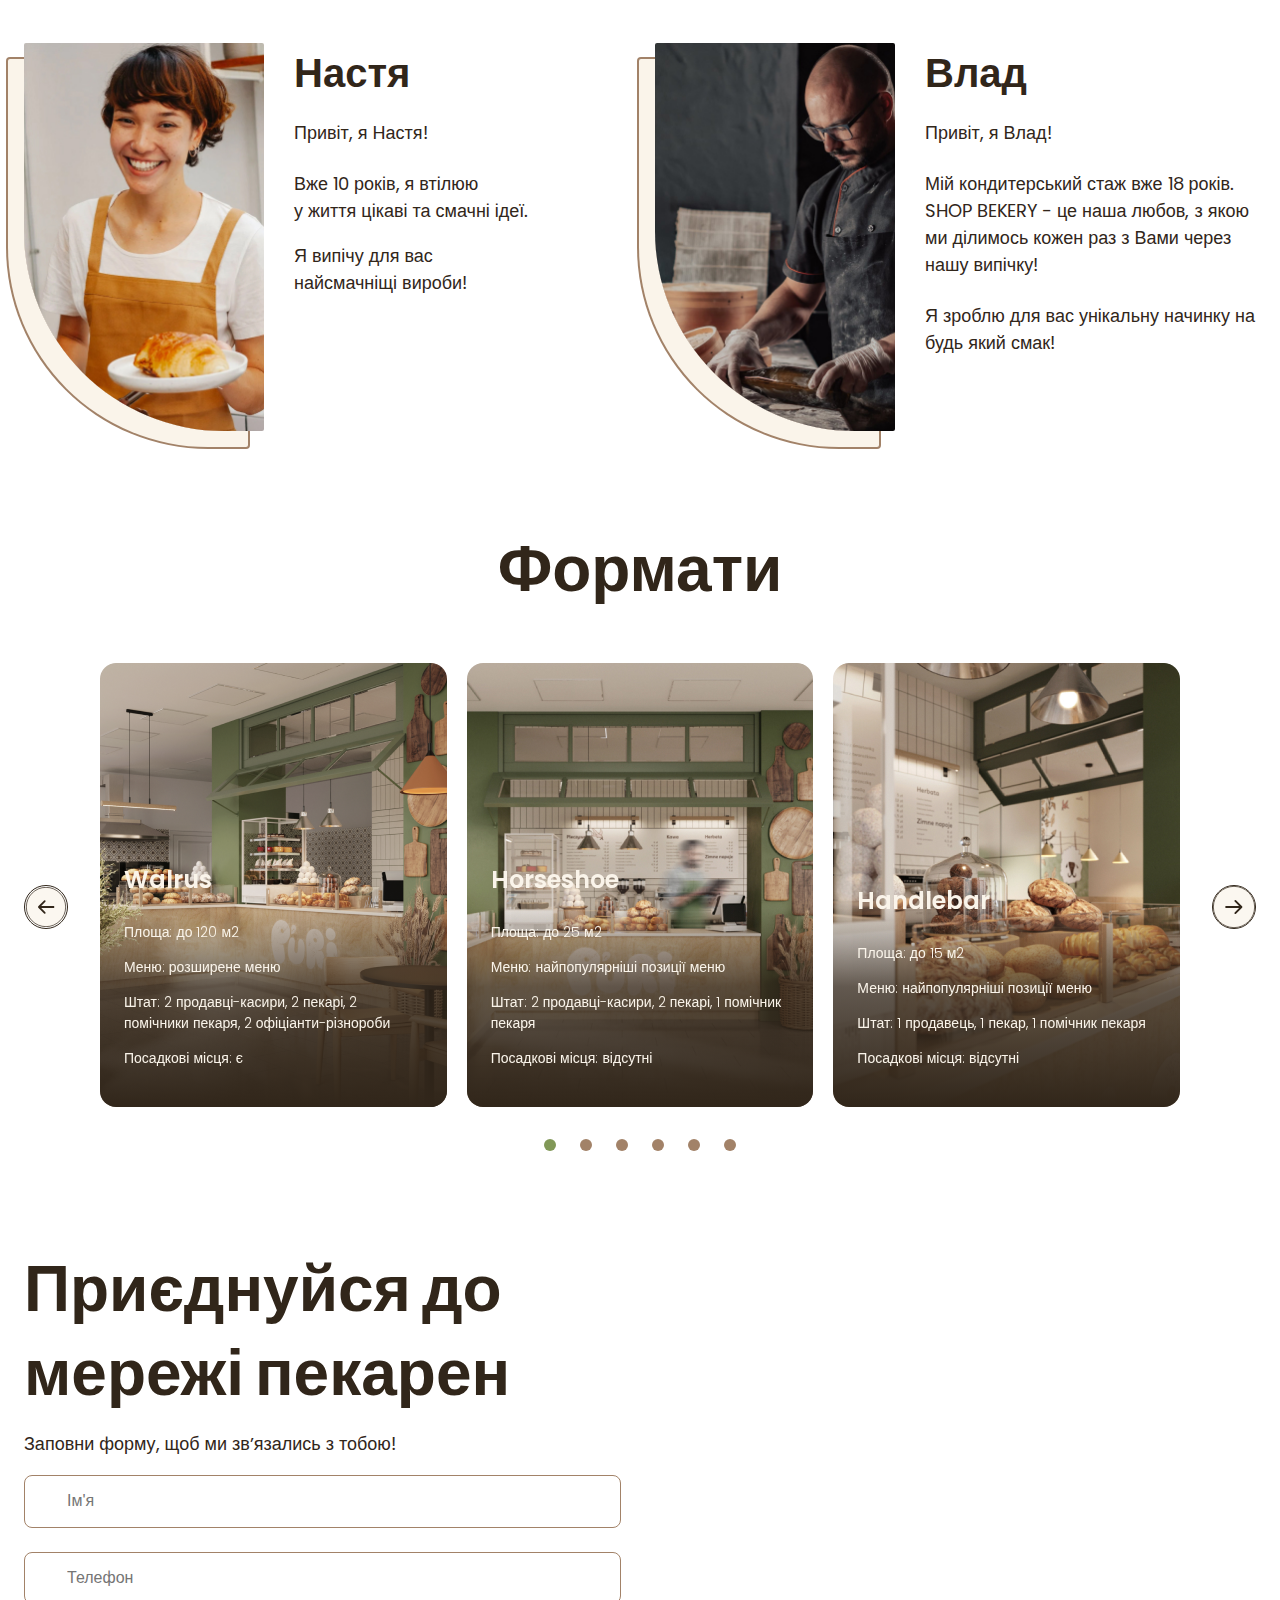
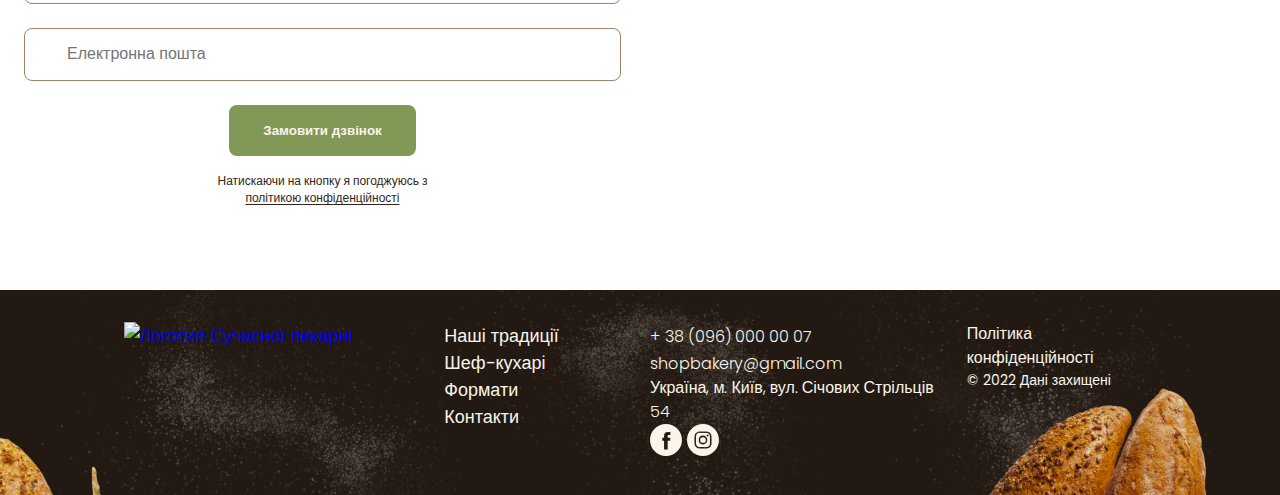
==== commit e9b85618: "fig" ====
--- a/index.html
+++ b/index.html
@@ -20,6 +20,7 @@
               <img src="./images/logo.svg" alt="Логотип Сучmасної пекарні" />
             </a>
             <ul class="header__menu">
+              <!-- menu -->
               <li>
                 <a class="link" href="#traditions-section">Наші традиції</a>
               </li>
@@ -37,7 +38,10 @@
             </svg>
           </button>
           <div class="mobile-menu">
-            <button class="mobile-menu__btn-close menu-btn-close" type="button">
+            <button
+              class="mobile-menu__btn-close button menu-btn-close"
+              type="button"
+            >
               <svg width="24" height="24">
                 <use href="./images/icons.svg#icon-close"></use>
               </svg>
@@ -50,22 +54,22 @@
             </a>
             <ul class="mobile-menu__list">
               <li>
-                <a class="mobile-menu__link" href="#traditions-section">
-                  Наші традиції
-                </a>
+                <a class="mobile-menu__link" href="#traditions-section"
+                  >Наші традиції</a
+                >
               </li>
               <li>
-                <a class="mobile-menu__link" href="#chefs-section">
-                  Шеф-кухарі
-                </a>
+                <a class="mobile-menu__link" href="#chefs-section"
+                  >Шеф-кухарі</a
+                >
               </li>
               <li>
                 <a class="mobile-menu__link" href="#formats-section">Формати</a>
               </li>
               <li>
-                <a class="mobile-menu__link" href="#contact-section">
-                  Контакти
-                </a>
+                <a class="mobile-menu__link" href="#contact-section"
+                  >Контакти</a
+                >
               </li>
             </ul>
           </div>
--- a/css/main.min.css
+++ b/css/main.min.css
@@ -1 +1 @@
-@font-face{font-display:swap;font-family:"Poppins";font-weight:300;src:url("../fonts/poppins-v20-latin-300.woff2") format("woff2")}@font-face{font-display:swap;font-family:"Poppins";font-weight:400;src:url("../fonts/poppins-v20-latin-regular.woff2") format("woff2")}@font-face{font-display:swap;font-family:"Poppins";font-weight:600;src:url("../fonts/poppins-v20-latin-600.woff2") format("woff2")}@font-face{font-display:swap;font-family:"Poppins";font-weight:900;src:url("../fonts/poppins-v20-latin-900.woff2") format("woff2")}.text-brand{color:var(--color-brand-normal)}.text-brand-dark{color:var(--color-brand-dark)}.text-bold{font-weight:600}.text-uppercase{text-transform:uppercase}.visualy-hidden{position:absolute;left:-10000px;top:auto;width:1px;height:1px;overflow:hidden}:root{--color-brand-normal: #819857;--color-brand-light: #cfcfbc;--color-brand-dark: #465929;--color-primary-dark: #31261a;--color-primary-light: #faf4ea;--color-secondary-dark: #a28268}*,*::after,*::before{-webkit-box-sizing:border-box;box-sizing:border-box}body{color:var(--color-primary-dark);border-color:var(--color-primary-light);font-family:"Poppins",sans-serif;font-size:16px;font-weight:300;line-height:1.5;margin:0}body img{display:block;max-width:100%;height:auto;-o-object-fit:cover;object-fit:cover}@media screen and (min-width: 1280px){body{font-size:18px;font-weight:400}}h1,h2,h3,h4,h5,h6,p{margin-top:0}a{display:inline-block}address{font-style:normal}ul{list-style-type:none;padding:0;margin:0}.button{display:block;padding:16px 32px;color:var(--color-primary-light);font-weight:600;background-color:var(--color-brand-normal);border:2px solid var(--color-brand-normal);border-radius:8px;cursor:pointer}.button:hover{color:var(--color-brand-dark);background-color:var(--color-primary-light)}@media screen and (min-width: 768px){.button{padding:16px 32px}}.carousel-button{width:44px;height:44px;display:-webkit-box;display:-ms-flexbox;display:flex;-webkit-box-align:center;-ms-flex-align:center;align-items:center;-webkit-box-pack:center;-ms-flex-pack:center;justify-content:center;-ms-flex-negative:0;flex-shrink:0;fill:var(--color-primary-dark);background-color:rgba(0,0,0,0);border-radius:50%;border:1px solid var(--color-primary-dark);cursor:pointer;padding:0}.carousel-button:hover{fill:var(--color-primary-light);background-color:var(--color-primary-dark)}.carousel-button.next{-webkit-transform:rotate(0.5turn);transform:rotate(0.5turn)}.chef-card{display:-webkit-box;display:-ms-flexbox;display:flex;-webkit-box-align:start;-ms-flex-align:start;align-items:flex-start;gap:16px}@media screen and (min-width: 1280px){.chef-card{gap:30px}}.chef-card__photo{width:140px;border-radius:2px 2px 2px 200px;-webkit-box-shadow:-8px 8px 0 0 var(--color-primary-light),-8px 8px 0 2px var(--color-secondary-dark);box-shadow:-8px 8px 0 0 var(--color-primary-light),-8px 8px 0 2px var(--color-secondary-dark)}@media screen and (min-width: 1280px){.chef-card__photo{width:240px;-webkit-box-shadow:-16px 16px 0 0 var(--color-primary-light),-16px 16px 0 2px var(--color-secondary-dark);box-shadow:-16px 16px 0 0 var(--color-primary-light),-16px 16px 0 2px var(--color-secondary-dark)}}.chef-card__title{margin-bottom:16px;font-size:24px;font-weight:600}@media screen and (min-width: 768px){.chef-card__title{font-size:40px}}.chef-card__text{font-size:14px;margin-bottom:24px}@media screen and (min-width: 768px){.chef-card__text{font-size:18px}}.chef-card__text:last-child{margin-bottom:0}.format-card{position:relative;display:-webkit-box;display:-ms-flexbox;display:flex;-webkit-box-orient:vertical;-webkit-box-direction:normal;-ms-flex-direction:column;flex-direction:column;-webkit-box-pack:end;-ms-flex-pack:end;justify-content:flex-end;height:444px;padding:24px;border-radius:16px;background-image:-webkit-gradient(linear, left top, left bottom, color-stop(55.21%, rgba(49, 38, 26, 0)), color-stop(72.92%, rgba(46, 35, 24, 0.71)), to(var(--color-primary-dark)));background-image:linear-gradient(180deg, rgba(49, 38, 26, 0) 55.21%, rgba(46, 35, 24, 0.71) 72.92%, var(--color-primary-dark) 100%);overflow:hidden}.format-card__image{position:absolute;top:0;left:0;width:100%;height:100%;z-index:-1}.format-card__title{color:var(--color-primary-light);font-size:24px;font-weight:600}.format-card__text{font-size:14px;font-weight:300;color:var(--color-primary-light)}.input{position:relative}.input__label{position:absolute;left:42px;top:16px}.input__control{padding:16px 42px;width:100%;font-size:16px;line-height:1.17;border-radius:8px;border:1px solid var(--color-secondary-dark);background-color:rgba(0,0,0,0)}.input:focus{border-color:var(--color-brand-normal);outline:none}.input::-webkit-input-placeholder{color:var(--color-secondary-dark);font-size:16px;line-height:1.17}.input::-moz-placeholder{color:var(--color-secondary-dark);font-size:16px;line-height:1.17}.input:-ms-input-placeholder{color:var(--color-secondary-dark);font-size:16px;line-height:1.17}.input::-ms-input-placeholder{color:var(--color-secondary-dark);font-size:16px;line-height:1.17}.input::placeholder{color:var(--color-secondary-dark);font-size:16px;line-height:1.17}.input:focus::-webkit-input-placeholder{color:var(--color-primary-dark)}.input:focus::-moz-placeholder{color:var(--color-primary-dark)}.input:focus:-ms-input-placeholder{color:var(--color-primary-dark)}.input:focus::-ms-input-placeholder{color:var(--color-primary-dark)}.input:focus::placeholder{color:var(--color-primary-dark)}.link{color:var(--color-primary-light);text-decoration:none;-webkit-transition:color .3s;transition:color .3s}.link:hover{color:var(--color-brand-normal)}.pagination{display:-webkit-box;display:-ms-flexbox;display:flex;-webkit-box-align:center;-ms-flex-align:center;align-items:center;gap:24px;-webkit-box-pack:center;-ms-flex-pack:center;justify-content:center}.pagination__button{width:12px;height:12px;padding:0;background-color:var(--color-secondary-dark);border-radius:50%}.pagination__button--active{background-color:var(--color-brand-normal)}.advantages-section{padding:16px 0}@media screen and (min-width: 768px){.advantages-section{background-color:var(--color-brand-normal)}}.advantages-section__list{display:-webkit-box;display:-ms-flexbox;display:flex;-webkit-box-orient:vertical;-webkit-box-direction:normal;-ms-flex-direction:column;flex-direction:column;gap:16px;background-color:var(--color-brand-light);border-radius:24px;padding:24px 40px}@media screen and (min-width: 768px){.advantages-section__list{-webkit-box-orient:horizontal;-webkit-box-direction:normal;-ms-flex-direction:row;flex-direction:row;-webkit-box-pack:center;-ms-flex-pack:center;justify-content:center;gap:140px;background-color:rgba(0,0,0,0);border-radius:0;padding:0}}.advantages-section__item{color:var(--color-primary-dark);font-size:14px;font-weight:300}@media screen and (min-width: 768px){.advantages-section__item{color:var(--color-primary-light);font-size:20px}}.chefs-section__title{position:relative;margin:0 auto 24px}@media screen and (min-width: 1280px){.chefs-section__title{margin-bottom:80px}}.chefs-section__title::after,.chefs-section__title::before{display:none;position:absolute;bottom:24px;width:352px;border:2px solid var(--color-brand-light);content:""}@media screen and (min-width: 1280px){.chefs-section__title::after,.chefs-section__title::before{display:block}}.chefs-section__title::before{left:0}.chefs-section__title::after{right:0}.chefs-section__list{display:-webkit-box;display:-ms-flexbox;display:flex;-webkit-box-orient:vertical;-webkit-box-direction:normal;-ms-flex-direction:column;flex-direction:column;-ms-flex-wrap:wrap;flex-wrap:wrap;gap:20px}@media screen and (min-width: 768px){.chefs-section__list{gap:40px 30px;-webkit-box-orient:horizontal;-webkit-box-direction:normal;-ms-flex-direction:row;flex-direction:row}}@media screen and (min-width: 768px){.chefs-section__item{-ms-flex-preferred-size:calc((100% - 30px)/2);flex-basis:calc((100% - 30px)/2)}}.contact-section{padding-bottom:96px}.contact-section__container{display:-webkit-box;display:-ms-flexbox;display:flex;-webkit-box-orient:vertical;-webkit-box-direction:normal;-ms-flex-direction:column;flex-direction:column;gap:24px}@media screen and (min-width: 768px){.contact-section__container{-webkit-box-orient:horizontal;-webkit-box-direction:normal;-ms-flex-direction:row;flex-direction:row;gap:32px}}.contact-section__title{margin-bottom:16px}.contact-section__form-field{margin-bottom:16px}@media screen and (min-width: 768px){.contact-section__form-field{margin-bottom:24px}}.contact-section__button{display:block;margin:0 auto 16px}.contact-section__map{-ms-flex-negative:0;flex-shrink:0;height:176px;margin:0 -44px;border:none;border-radius:16px}@media screen and (min-width: 768px){.contact-section__map{margin:auto;width:360px;height:500px}}@media screen and (min-width: 1280px){.contact-section__map{width:603px;height:595px}}.container{width:100%;max-width:1288px;margin:0 auto;padding:0 24px}.footer{padding:32px 0;position:relative;background-color:var(--color-primary-dark);background-image:url("../images/footer-background.png");background-repeat:no-repeat;background-size:cover;background-position:center}.footer::before,.footer::after{position:absolute;background-repeat:no-repeat;bottom:0;content:""}.footer::before{width:180px;height:90px;left:0;background-image:url("../images/decor-bread-small.png")}.footer::after{width:380px;height:190px;right:0;background-image:url("../images/decor-bread-large.png")}.footer__container{display:-webkit-box;display:-ms-flexbox;display:flex;-webkit-box-orient:vertical;-webkit-box-direction:normal;-ms-flex-direction:column;flex-direction:column;gap:20px;padding-left:100px;padding-right:100px}@media screen and (min-width: 768px){.footer__container{-webkit-box-orient:horizontal;-webkit-box-direction:normal;-ms-flex-direction:row;flex-direction:row}}.footer__nav,.footer__address{display:-webkit-box;display:-ms-flexbox;display:flex;-webkit-box-orient:vertical;-webkit-box-direction:normal;-ms-flex-direction:column;flex-direction:column;gap:20px;text-align:center}@media screen and (min-width: 768px){.footer__nav,.footer__address{-webkit-box-orient:horizontal;-webkit-box-direction:normal;-ms-flex-direction:row;flex-direction:row;-ms-flex-preferred-size:50%;flex-basis:50%;text-align:left}}.footer__logo,.footer__menu{-webkit-box-flex:1;-ms-flex-positive:1;flex-grow:1}.footer__address-list,.footer__address-info{-webkit-box-flex:1;-ms-flex-positive:1;flex-grow:1}.footer__address-link{color:var(--color-primary-light);font-size:16px;font-weight:300;text-decoration:none}.footer__address-link:hover{color:var(--color-brand-normal)}.footer__adress-icon{fill:var(--color-primary-light)}.footer__adress-icon:hover{fill:var(--color-brand-normal);stroke:blue}.footer__address-copyright{font-size:14px;color:var(--color-primary-light)}.form-terms{margin:0 auto;max-width:220px;text-align:center;font-size:12px;font-weight:500;line-height:1.46}.form-terms__link{color:var(--color-primary-dark);text-underline-offset:2px}.formats-section__slider{display:-webkit-box;display:-ms-flexbox;display:flex;-webkit-box-align:center;-ms-flex-align:center;align-items:center;gap:32px}.formats-section__container{overflow:hidden}.formats-section__list{margin-bottom:32px}.formats-section__button{display:none}@media screen and (min-width: 768px){.formats-section__button{display:-webkit-box;display:-ms-flexbox;display:flex}}.header{position:absolute;top:0;left:0;width:100%;padding-top:16px;padding-left:20px}@media screen and (min-width: 1280px){.header{padding-top:32px}}.header__container{display:-webkit-box;display:-ms-flexbox;display:flex;-webkit-box-align:center;-ms-flex-align:center;align-items:center;max-width:1240px;-webkit-box-pack:center;-ms-flex-pack:center;justify-content:center;gap:40px}.header__nav{display:-webkit-box;display:-ms-flexbox;display:flex;-webkit-box-align:center;-ms-flex-align:center;align-items:center;-webkit-box-flex:1;-ms-flex-positive:1;flex-grow:1;gap:40px}.header__menu{display:none}@media screen and (min-width: 1280px){.header__menu{display:-webkit-box;display:-ms-flexbox;display:flex;gap:64px;-webkit-box-flex:1;-ms-flex-positive:1;flex-grow:1;-webkit-box-pack:center;-ms-flex-pack:center;justify-content:center}}.header__button{display:none}@media screen and (min-width: 1280px){.header__button{display:block}}.header__burger{background-color:rgba(0,0,0,0);border:none;width:24px;height:24px;padding:0;fill:var(--color-primary-light);padding-right:8%}@media screen and (min-width: 1280px){.header__burger{display:none}}.hero-section{padding:124px 0;background-image:linear-gradient(103deg, rgba(18, 18, 17, 0.78) 2.03%, rgba(18, 18, 17, 0.6) 58.46%, rgba(18, 18, 17, 0) 90.36%),url("../images/hero-section-background.jpg");background-repeat:no-repeat;background-position:center top;background-size:cover}@media screen and (min-width: 1280px){.hero-section{padding:272px 0}}@media screen and (min-device-pixel-ratio: 2),(-webkit-min-device-pixel-ratio: 2),(min-resolution: 192dpi),(min-resolution: 2dppx){.hero-section{background-image:linear-gradient(103deg, rgba(18, 18, 17, 0.78) 2.03%, rgba(18, 18, 17, 0.6) 58.46%, rgba(18, 18, 17, 0) 90.36%),url("../images/hero-section-background@2x.jpg")}}.hero-section__title{margin-bottom:48px;color:var(--color-primary-light);text-align:center;font-size:67px;line-height:1;font-weight:900}@media screen and (min-width: 1280px){.hero-section__title{font-size:128px;line-height:1.5;margin-bottom:0}}.hero-section__button{margin:0 auto}@media screen and (min-width: 1280px){.hero-section__button{display:none}}.mobile-menu{position:fixed;top:0;left:0;z-index:2;width:100%;height:100%;padding:16px 24px;background-color:var(--color-primary-light);-webkit-transform:translateX(100%);transform:translateX(100%);-webkit-transition:.3s;transition:.3s}.mobile-menu::after{position:absolute;bottom:0;right:0;width:180px;height:240px;background-image:url("../../images/decor-bread-shtamp.png");content:""}.mobile-menu.is-open{-webkit-transform:translateX(0);transform:translateX(0)}.mobile-menu__btn-close{position:absolute;top:16px;right:24px;display:-webkit-box;display:-ms-flexbox;display:flex;-webkit-box-align:center;-ms-flex-align:center;align-items:center;-webkit-box-pack:center;-ms-flex-pack:center;justify-content:center;padding:0;fill:#000;stroke:var(--color-primary-dark);background-color:rgba(0,0,0,0);border:none;cursor:pointer}.mobile-menu__logo{margin-bottom:32px}.mobile-menu__list{display:-webkit-box;display:-ms-flexbox;display:flex;-webkit-box-orient:vertical;-webkit-box-direction:normal;-ms-flex-direction:column;flex-direction:column;gap:16px}.mobile-menu__link{color:var(--color-primary-dark);font-size:14px;line-height:1.5;text-decoration:none}.mobile-menu__link:hover{color:var(--color-brand-normal)}.backdrop{position:fixed;top:0;left:0;right:0;bottom:0;display:-webkit-box;display:-ms-flexbox;display:flex;-webkit-box-align:center;-ms-flex-align:center;align-items:center;-webkit-box-pack:center;-ms-flex-pack:center;justify-content:center;padding:20px 0;background-color:rgba(0,0,0,.5);-webkit-transition:opacity .3s,visibility .3s;transition:opacity .3s,visibility .3s}.backdrop.is-hidden{opacity:0;visibility:hidden;pointer-events:none}.modal{position:relative;width:100%;max-width:880px;height:100%;max-height:880px;background-color:var(--color-primary-light);border-radius:32px;padding:48px;overflow-y:auto}@media screen and (min-width: 768px){.modal{padding:128px}}.modal__btn-close{position:absolute;top:40px;right:40px;background-color:rgba(0,0,0,0);border-color:rgba(0,0,0,0)}.modal__form-field{margin-bottom:32px}.modal__button{margin:0 auto 24px}.modal::after{position:absolute;bottom:0;right:10px;width:180px;height:240px;content:"";background-image:url("../../images/decor-bread-shtamp.png")}.section{padding:20px 0}@media screen and (min-width: 768px){.section{padding:48px 0}}.section__title{font-size:32px;font-weight:900;line-height:1.5}@media screen and (min-width: 768px){.section__title{font-size:64px;line-height:1.3}}.section__title--centered{text-align:center}.traditions-section{padding-top:40px}@media screen and (min-width: 768px){.traditions-section{padding-top:96px}}.traditions-section__container{display:-webkit-box;display:-ms-flexbox;display:flex;-webkit-box-pack:center;-ms-flex-pack:center;justify-content:center;gap:40px;max-width:1205px;-webkit-box-align:start;-ms-flex-align:start;align-items:flex-start;margin:0 80px}.traditions-section__content{max-width:710px}.traditions-section__title{margin-bottom:42px}.traditions-section__image{display:none;border-radius:400px 400px 0px 0px}@media screen and (min-width: 768px){.traditions-section__image{display:block}}.traditions-section__text--limited{max-width:340px}/*# sourceMappingURL=main.min.css.map */+@font-face{font-display:swap;font-family:"Poppins";font-weight:300;src:url("../fonts/poppins-v20-latin-300.woff2") format("woff2")}@font-face{font-display:swap;font-family:"Poppins";font-weight:400;src:url("../fonts/poppins-v20-latin-regular.woff2") format("woff2")}@font-face{font-display:swap;font-family:"Poppins";font-weight:600;src:url("../fonts/poppins-v20-latin-600.woff2") format("woff2")}@font-face{font-display:swap;font-family:"Poppins";font-weight:900;src:url("../fonts/poppins-v20-latin-900.woff2") format("woff2")}.text-brand{color:var(--color-brand-normal)}.text-brand-dark{color:var(--color-brand-dark)}.text-bold{font-weight:600}.text-uppercase{text-transform:uppercase}.visualy-hidden{position:absolute;left:-10000px;top:auto;width:1px;height:1px;overflow:hidden}:root{--color-brand-normal: #819857;--color-brand-light: #cfcfbc;--color-brand-dark: #465929;--color-primary-dark: #31261a;--color-primary-light: #faf4ea;--color-secondary-dark: #a28268}*,*::after,*::before{-webkit-box-sizing:border-box;box-sizing:border-box}body{color:var(--color-primary-dark);border-color:var(--color-primary-light);font-family:"Poppins",sans-serif;font-size:16px;font-weight:300;line-height:1.5;margin:0}body img{display:block;max-width:100%;height:auto;-o-object-fit:cover;object-fit:cover}@media screen and (min-width: 1280px){body{font-size:18px;font-weight:400}}h1,h2,h3,h4,h5,h6,p{margin-top:0}a{display:inline-block}address{font-style:normal}ul{list-style-type:none;padding:0;margin:0}.button{display:block;padding:16px 32px;color:var(--color-primary-light);font-weight:600;background-color:var(--color-brand-normal);border:2px solid var(--color-brand-normal);border-radius:8px;cursor:pointer}.button:hover{color:var(--color-brand-dark);background-color:var(--color-primary-light)}@media screen and (min-width: 768px){.button{padding:16px 32px}}.carousel-button{width:44px;height:44px;display:-webkit-box;display:-ms-flexbox;display:flex;-webkit-box-align:center;-ms-flex-align:center;align-items:center;-webkit-box-pack:center;-ms-flex-pack:center;justify-content:center;-ms-flex-negative:0;flex-shrink:0;fill:var(--color-primary-dark);background-color:rgba(0,0,0,0);border-radius:50%;border:1px solid var(--color-primary-dark);cursor:pointer;padding:0}.carousel-button:hover{fill:var(--color-primary-light);background-color:var(--color-primary-dark)}.carousel-button.next{-webkit-transform:rotate(0.5turn);transform:rotate(0.5turn)}.carousel-arrow{fill:var(--color-primary-dark)}.chef-card{display:-webkit-box;display:-ms-flexbox;display:flex;-webkit-box-align:start;-ms-flex-align:start;align-items:flex-start;gap:16px}@media screen and (min-width: 1280px){.chef-card{gap:30px}}.chef-card__photo{width:140px;border-radius:2px 2px 2px 200px;-webkit-box-shadow:-8px 8px 0 0 var(--color-primary-light),-8px 8px 0 2px var(--color-secondary-dark);box-shadow:-8px 8px 0 0 var(--color-primary-light),-8px 8px 0 2px var(--color-secondary-dark)}@media screen and (min-width: 1280px){.chef-card__photo{width:240px;-webkit-box-shadow:-16px 16px 0 0 var(--color-primary-light),-16px 16px 0 2px var(--color-secondary-dark);box-shadow:-16px 16px 0 0 var(--color-primary-light),-16px 16px 0 2px var(--color-secondary-dark)}}.chef-card__title{margin-bottom:16px;font-size:24px;font-weight:600}@media screen and (min-width: 768px){.chef-card__title{font-size:40px}}.chef-card__text{font-size:14px;margin-bottom:24px}@media screen and (min-width: 768px){.chef-card__text{font-size:18px}}.chef-card__text:last-child{margin-bottom:0}.format-card{position:relative;display:-webkit-box;display:-ms-flexbox;display:flex;-webkit-box-orient:vertical;-webkit-box-direction:normal;-ms-flex-direction:column;flex-direction:column;-webkit-box-pack:end;-ms-flex-pack:end;justify-content:flex-end;height:444px;padding:24px;border-radius:16px;background-image:-webkit-gradient(linear, left top, left bottom, color-stop(55.21%, rgba(49, 38, 26, 0)), color-stop(72.92%, rgba(46, 35, 24, 0.71)), to(var(--color-primary-dark)));background-image:linear-gradient(180deg, rgba(49, 38, 26, 0) 55.21%, rgba(46, 35, 24, 0.71) 72.92%, var(--color-primary-dark) 100%);overflow:hidden}.format-card__image{position:absolute;top:0;left:0;width:100%;height:100%;z-index:-1}.format-card__title{color:var(--color-primary-light);font-size:24px;font-weight:600}.format-card__text{font-size:14px;font-weight:300;color:var(--color-primary-light)}.input{position:relative}.input__label{position:absolute;left:42px;top:16px}.input__control{padding:16px 42px;width:100%;font-size:16px;line-height:1.17;border-radius:8px;border:1px solid var(--color-secondary-dark);background-color:rgba(0,0,0,0)}.input:focus{border-color:var(--color-brand-normal);outline:none}.input::-webkit-input-placeholder{color:var(--color-secondary-dark);font-size:16px;line-height:1.17}.input::-moz-placeholder{color:var(--color-secondary-dark);font-size:16px;line-height:1.17}.input:-ms-input-placeholder{color:var(--color-secondary-dark);font-size:16px;line-height:1.17}.input::-ms-input-placeholder{color:var(--color-secondary-dark);font-size:16px;line-height:1.17}.input::placeholder{color:var(--color-secondary-dark);font-size:16px;line-height:1.17}.input:focus::-webkit-input-placeholder{color:var(--color-primary-dark)}.input:focus::-moz-placeholder{color:var(--color-primary-dark)}.input:focus:-ms-input-placeholder{color:var(--color-primary-dark)}.input:focus::-ms-input-placeholder{color:var(--color-primary-dark)}.input:focus::placeholder{color:var(--color-primary-dark)}.link{color:var(--color-primary-light);text-decoration:none;-webkit-transition:color .3s;transition:color .3s}.link:hover{color:var(--color-brand-normal)}.pagination{display:-webkit-box;display:-ms-flexbox;display:flex;-webkit-box-align:center;-ms-flex-align:center;align-items:center;gap:24px;-webkit-box-pack:center;-ms-flex-pack:center;justify-content:center}.pagination__button{width:12px;height:12px;padding:0;background-color:var(--color-secondary-dark);border-radius:50%}.pagination__button--active{background-color:var(--color-brand-normal)}.advantages-section{padding:16px 0}@media screen and (min-width: 768px){.advantages-section{background-color:var(--color-brand-normal)}}.advantages-section__list{display:-webkit-box;display:-ms-flexbox;display:flex;-webkit-box-orient:vertical;-webkit-box-direction:normal;-ms-flex-direction:column;flex-direction:column;gap:16px;background-color:var(--color-brand-light);border-radius:24px;padding:24px 40px}@media screen and (min-width: 768px){.advantages-section__list{-webkit-box-orient:horizontal;-webkit-box-direction:normal;-ms-flex-direction:row;flex-direction:row;-webkit-box-pack:center;-ms-flex-pack:center;justify-content:center;gap:140px;background-color:rgba(0,0,0,0);border-radius:0;padding:0}}.advantages-section__item{color:var(--color-primary-dark);font-size:14px;font-weight:300}@media screen and (min-width: 768px){.advantages-section__item{color:var(--color-primary-light);font-size:20px}}.chefs-section__title{position:relative;margin:0 auto 24px}@media screen and (min-width: 1280px){.chefs-section__title{margin-bottom:80px}}.chefs-section__title::after,.chefs-section__title::before{display:none;position:absolute;bottom:24px;width:352px;border:2px solid var(--color-brand-light);content:""}@media screen and (min-width: 1280px){.chefs-section__title::after,.chefs-section__title::before{display:block}}.chefs-section__title::before{left:0}.chefs-section__title::after{right:0}.chefs-section__list{display:-webkit-box;display:-ms-flexbox;display:flex;-webkit-box-orient:vertical;-webkit-box-direction:normal;-ms-flex-direction:column;flex-direction:column;-ms-flex-wrap:wrap;flex-wrap:wrap;gap:20px}@media screen and (min-width: 768px){.chefs-section__list{gap:40px 30px;-webkit-box-orient:horizontal;-webkit-box-direction:normal;-ms-flex-direction:row;flex-direction:row}}@media screen and (min-width: 768px){.chefs-section__item{-ms-flex-preferred-size:calc((100% - 30px)/2);flex-basis:calc((100% - 30px)/2)}}.contact-section{padding-bottom:96px}.contact-section__container{display:-webkit-box;display:-ms-flexbox;display:flex;-webkit-box-orient:vertical;-webkit-box-direction:normal;-ms-flex-direction:column;flex-direction:column;gap:24px}@media screen and (min-width: 768px){.contact-section__container{-webkit-box-orient:horizontal;-webkit-box-direction:normal;-ms-flex-direction:row;flex-direction:row;gap:32px}}.contact-section__title{margin-bottom:16px}.contact-section__form-field{margin-bottom:16px}@media screen and (min-width: 768px){.contact-section__form-field{margin-bottom:24px}}.contact-section__button{display:block;margin:0 auto 16px}.contact-section__map{-ms-flex-negative:0;flex-shrink:0;height:176px;margin:0 -44px;border:none;border-radius:16px}@media screen and (min-width: 768px){.contact-section__map{margin:auto;width:360px;height:500px}}@media screen and (min-width: 1280px){.contact-section__map{width:603px;height:595px}}.container{width:100%;max-width:1288px;margin:0 auto;padding:0 24px}.footer{padding:32px 0;position:relative;background-color:var(--color-primary-dark);background-image:url("../images/footer-background.png");background-repeat:no-repeat;background-size:cover;background-position:center}.footer::before,.footer::after{position:absolute;background-repeat:no-repeat;bottom:0;content:""}.footer::before{width:180px;height:90px;left:0;background-image:url("../images/decor-bread-small.png")}.footer::after{width:380px;height:190px;right:0;background-image:url("../images/decor-bread-large.png")}.footer__container{display:-webkit-box;display:-ms-flexbox;display:flex;-webkit-box-orient:vertical;-webkit-box-direction:normal;-ms-flex-direction:column;flex-direction:column;gap:20px;padding-left:100px;padding-right:100px}@media screen and (min-width: 768px){.footer__container{-webkit-box-orient:horizontal;-webkit-box-direction:normal;-ms-flex-direction:row;flex-direction:row}}.footer__nav,.footer__address{display:-webkit-box;display:-ms-flexbox;display:flex;-webkit-box-orient:vertical;-webkit-box-direction:normal;-ms-flex-direction:column;flex-direction:column;gap:20px;text-align:center}@media screen and (min-width: 768px){.footer__nav,.footer__address{-webkit-box-orient:horizontal;-webkit-box-direction:normal;-ms-flex-direction:row;flex-direction:row;-ms-flex-preferred-size:50%;flex-basis:50%;text-align:left}}.footer__logo,.footer__menu{-webkit-box-flex:1;-ms-flex-positive:1;flex-grow:1}.footer__address-list,.footer__address-info{-webkit-box-flex:1;-ms-flex-positive:1;flex-grow:1}.footer__address-link{color:var(--color-primary-light);font-size:16px;font-weight:300;text-decoration:none}.footer__address-link:hover{color:var(--color-brand-normal)}.footer__adress-icon{fill:var(--color-primary-light)}.footer__adress-icon:hover{fill:var(--color-brand-normal);stroke:blue}.footer__address-copyright{font-size:14px;color:var(--color-primary-light)}.form-terms{margin:0 auto;max-width:220px;text-align:center;font-size:12px;font-weight:500;line-height:1.46}.form-terms__link{color:var(--color-primary-dark);text-underline-offset:2px}.formats-section__slider{display:-webkit-box;display:-ms-flexbox;display:flex;-webkit-box-align:center;-ms-flex-align:center;align-items:center;gap:32px}.formats-section__container{overflow:hidden}.formats-section__list{margin-bottom:32px}.formats-section__button{display:none}@media screen and (min-width: 768px){.formats-section__button{display:-webkit-box;display:-ms-flexbox;display:flex}}.header{position:absolute;top:0;left:0;width:100%;padding-top:16px;padding-left:20px}@media screen and (min-width: 1280px){.header{padding-top:32px}}.header__container{display:-webkit-box;display:-ms-flexbox;display:flex;-webkit-box-align:center;-ms-flex-align:center;align-items:center;max-width:1240px;-webkit-box-pack:center;-ms-flex-pack:center;justify-content:center;gap:40px}.header__nav{display:-webkit-box;display:-ms-flexbox;display:flex;-webkit-box-align:center;-ms-flex-align:center;align-items:center;-webkit-box-flex:1;-ms-flex-positive:1;flex-grow:1;gap:40px}.header__menu{display:none}@media screen and (min-width: 1280px){.header__menu{display:-webkit-box;display:-ms-flexbox;display:flex;gap:64px;-webkit-box-flex:1;-ms-flex-positive:1;flex-grow:1;-webkit-box-pack:center;-ms-flex-pack:center;justify-content:center}}.header__button{display:none}@media screen and (min-width: 1280px){.header__button{display:block}}.header__burger{background-color:rgba(0,0,0,0);border:none;width:24px;height:24px;padding:0;fill:var(--color-primary-light);padding-right:8%}@media screen and (min-width: 1280px){.header__burger{display:none}}.hero-section{padding:124px 0;background-image:linear-gradient(103deg, rgba(18, 18, 17, 0.78) 2.03%, rgba(18, 18, 17, 0.6) 58.46%, rgba(18, 18, 17, 0) 90.36%),url("../images/hero-section-background.jpg");background-repeat:no-repeat;background-position:center top;background-size:cover}@media screen and (min-width: 1280px){.hero-section{padding:272px 0}}@media screen and (min-device-pixel-ratio: 2),(-webkit-min-device-pixel-ratio: 2),(min-resolution: 192dpi),(min-resolution: 2dppx){.hero-section{background-image:linear-gradient(103deg, rgba(18, 18, 17, 0.78) 2.03%, rgba(18, 18, 17, 0.6) 58.46%, rgba(18, 18, 17, 0) 90.36%),url("../images/hero-section-background@2x.jpg")}}.hero-section__title{margin-bottom:48px;color:var(--color-primary-light);text-align:center;font-size:67px;line-height:1;font-weight:900}@media screen and (min-width: 1280px){.hero-section__title{font-size:128px;line-height:1.5;margin-bottom:0}}.hero-section__button{margin:0 auto}@media screen and (min-width: 1280px){.hero-section__button{display:none}}.mobile-menu{position:fixed;top:0;left:0;width:100%;height:100%;padding:16px 24px;background-color:var(--color-primary-light);-webkit-transform:translateX(100%);transform:translateX(100%);-webkit-transition:.3s;transition:.3s}.mobile-menu::after{position:absolute;bottom:0;right:0;width:180px;height:240px;background-image:url("../images/decor-bread-small-menu.png");content:""}.mobile-menu.is-open{-webkit-transform:translateX(0);transform:translateX(0)}.mobile-menu.is-scroll-disabled{-webkit-transform:translateX(100%);transform:translateX(100%)}.mobile-menu__btn-close{position:absolute;top:16px;right:24px;display:-webkit-box;display:-ms-flexbox;display:flex;-webkit-box-align:center;-ms-flex-align:center;align-items:center;-webkit-box-pack:center;-ms-flex-pack:center;justify-content:center;padding:0;fill:#000;stroke:var(--color-primary-dark);background-color:rgba(0,0,0,0);border:none;cursor:pointer}.mobile-menu__logo{margin-bottom:32px}.mobile-menu__list{display:-webkit-box;display:-ms-flexbox;display:flex;-webkit-box-orient:vertical;-webkit-box-direction:normal;-ms-flex-direction:column;flex-direction:column;gap:16px}.mobile-menu__link{color:var(--color-primary-dark);font-size:14px;line-height:1.5;text-decoration:none}.mobile-menu__link:hover{color:var(--color-brand-normal)}.backdrop{position:fixed;top:0;left:0;right:0;bottom:0;display:-webkit-box;display:-ms-flexbox;display:flex;-webkit-box-align:center;-ms-flex-align:center;align-items:center;-webkit-box-pack:center;-ms-flex-pack:center;justify-content:center;padding:20px 0;background-color:rgba(0,0,0,.5);-webkit-transition:opacity .3s,visibility .3s;transition:opacity .3s,visibility .3s}.backdrop.is-hidden{opacity:0;visibility:hidden;pointer-events:none}.modal{position:relative;width:100%;max-width:880px;height:100%;max-height:880px;background-color:var(--color-primary-light);border-radius:32px;padding:48px;overflow-y:auto}@media screen and (min-width: 768px){.modal{padding:128px}}.modal__btn-close{position:absolute;top:40px;right:40px;background-color:rgba(0,0,0,0);border-color:rgba(0,0,0,0)}.modal__form-field{margin-bottom:32px}.modal__button{margin:0 auto 24px}.modal::after{position:absolute;bottom:0;right:10px;width:180px;height:240px;content:"";background-image:url("../images/decor-bread-small-menu.png")}.section{padding:20px 0}@media screen and (min-width: 768px){.section{padding:48px 0}}.section__title{font-size:32px;font-weight:900;line-height:1.5}@media screen and (min-width: 768px){.section__title{font-size:64px;line-height:1.3}}.section__title--centered{text-align:center}.traditions-section{padding-top:40px}@media screen and (min-width: 768px){.traditions-section{padding-top:96px}}.traditions-section__container{display:-webkit-box;display:-ms-flexbox;display:flex;-webkit-box-pack:center;-ms-flex-pack:center;justify-content:center;gap:40px;max-width:1205px;-webkit-box-align:start;-ms-flex-align:start;align-items:flex-start;margin:0 80px}.traditions-section__content{max-width:710px}.traditions-section__title{margin-bottom:42px}.traditions-section__image{display:none;border-radius:400px 400px 0px 0px}@media screen and (min-width: 768px){.traditions-section__image{display:block}}.traditions-section__text--limited{max-width:340px}/*# sourceMappingURL=main.min.css.map */